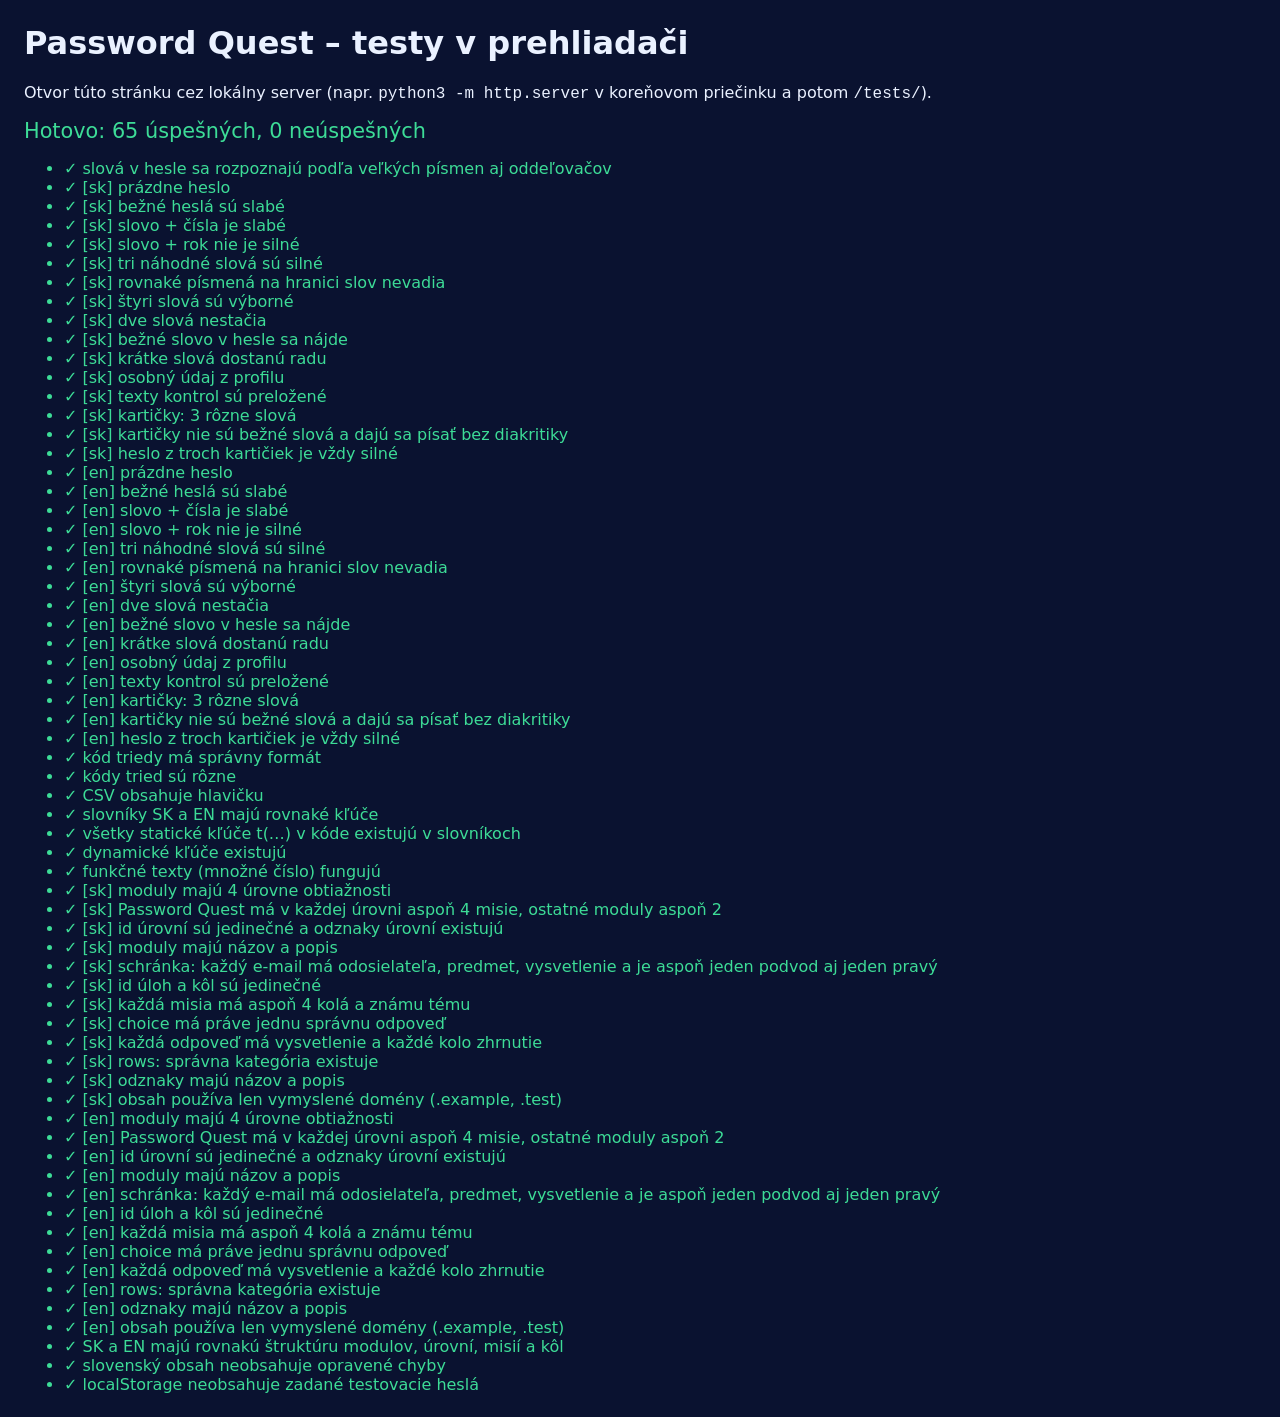
==== tests/index.html @ d12a7177 "Detektív e-mailov ako samostatný tréning v hornom menu - nová položka menu „Detektív e-mailov“ (#/em" ====
<!doctype html>
<html lang="sk">
<head>
  <meta charset="utf-8">
  <title>Password Quest – testy</title>
  <style>
    body { font: 16px system-ui, sans-serif; margin: 24px; background: #0a1230; color: #eaf1ff; }
    li.ok { color: #3ddc97; } li.fail { color: #ff7f90; font-weight: 700; }
    #summary { font-size: 1.3rem; margin: 12px 0; }
  </style>
</head>
<body>
  <h1>Password Quest – testy v prehliadači</h1>
  <p>Otvor túto stránku cez lokálny server (napr. <code>python3 -m http.server</code> v koreňovom priečinku a potom <code>/tests/</code>).</p>
  <p id="summary">Beží…</p>
  <ul id="out"></ul>
  <script type="module">
    import { CONTENT } from '../js/content/index.js';
    import { DICTS, setLang, getLang, t } from '../js/i18n.js';
    import { CARDS, COMMON } from '../js/wordlists.js';
    import { checkPassword, splitWords, drawCards, drawCardSet, cardWord, normalize } from '../js/lab.js';
    import { newClassCode, buildCsv } from '../js/teacher.js';

    const out = document.getElementById('out');
    let pass = 0, fail = 0;
    function test(name, fn) {
      let ok = true, msg = '';
      try { fn(); } catch (e) { ok = false; msg = e.message; }
      ok ? pass++ : fail++;
      const li = document.createElement('li');
      li.className = ok ? 'ok' : 'fail';
      li.textContent = (ok ? '✓ ' : '✗ ') + name + (msg ? ' – ' + msg : '');
      out.append(li);
    }
    const eq = (a, b, m) => { if (a !== b) throw new Error(`${m || ''} očakávané ${b}, dostali sme ${a}`); };
    const truthy = (v, m) => { if (!v) throw new Error(m || 'nepravda'); };
    const originalLang = getLang();
    const LANG_IDS = Object.keys(CONTENT);

    // --- Dielňa hesiel: kontrola hesla (v oboch jazykoch) ---
    const ok = (pw, id, terms) => checkPassword(pw, terms).checks.find((c) => c.id === id).ok;
    test('slová v hesle sa rozpoznajú podľa veľkých písmen aj oddeľovačov', () => {
      eq(splitWords('SlonDazdnikRaketa').join(), 'Slon,Dazdnik,Raketa');
      eq(splitWords('slon-dazdnik raketa').length, 3);
      eq(splitWords('Macko123!').join(), 'Macko');
      eq(splitWords('ŤavaĎalekohľadSlon').length, 3);
    });
    for (const lang of LANG_IDS) {
      setLang(lang);
      test(`[${lang}] prázdne heslo`, () => eq(checkPassword('').step, 0));
      test(`[${lang}] bežné heslá sú slabé`, () => ['123456', 'heslo', 'password', 'P@ssw0rd', 'qwertyuiop'].forEach((pw) => eq(checkPassword(pw).step, 1, pw)));
      test(`[${lang}] slovo + čísla je slabé`, () => { eq(checkPassword('Macko123').step, 1); eq(ok('Macko123!', 'common'), false); });
      test(`[${lang}] slovo + rok nie je silné`, () => { eq(ok('Futbal2026', 'pattern'), false); truthy(checkPassword('Futbal2026').step <= 2); });
      test(`[${lang}] tri náhodné slová sú silné`, () => { const r = checkPassword('SlonDazdnikRaketa'); eq(r.step, 3); truthy(r.checks.every((c) => c.ok)); });
      test(`[${lang}] rovnaké písmená na hranici slov nevadia`, () => eq(checkPassword('HillLionTractor').step, 3));
      test(`[${lang}] štyri slová sú výborné`, () => eq(checkPassword('SlonDazdnikRaketaKotva').step, 4));
      test(`[${lang}] dve slová nestačia`, () => { eq(checkPassword('SlonDazdnik').step, 2); eq(ok('SlonDazdnik', 'three'), false); });
      test(`[${lang}] bežné slovo v hesle sa nájde`, () => { eq(ok('SlonHesloRaketa', 'common'), false); eq(checkPassword('SlonHesloRaketa').step, 2); });
      test(`[${lang}] krátke slová dostanú radu`, () => { const r = checkPassword('PesLesMak'); truthy(r.step <= 2); });
      test(`[${lang}] osobný údaj z profilu`, () => { eq(ok('RexLampaSkala', 'personal', ['Rex']), false); eq(checkPassword('KotvaLampaSkala', ['Rex']).step, 3); });
      test(`[${lang}] texty kontrol sú preložené`, () => checkPassword('Futbal2026', ['Rex']).checks.forEach((c) => truthy(!c.text.startsWith('ws.'), c.text)));
      test(`[${lang}] kartičky: 3 rôzne slová`, () => { const c = drawCards(3, lang); eq(c.length, 3); eq(new Set(c.map((x) => x[1])).size, 3); });
      test(`[${lang}] kartičky nie sú bežné slová a dajú sa písať bez diakritiky`, () => CARDS[lang].forEach(([, w]) => { truthy(!COMMON.has(normalize(w)), w); truthy(/^[A-Z][a-z]+$/.test(cardWord(w)), cardWord(w)); }));
      test(`[${lang}] heslo z troch kartičiek je vždy silné`, () => { for (let i = 0; i < 200; i++) { const pw = drawCardSet(lang).map(([, w]) => cardWord(w)).join(''); truthy(checkPassword(pw).step >= 3, pw); } });
    }

    test('kód triedy má správny formát', () => truthy(/^[A-HJ-NP-Z2-9]{4}-[A-HJ-NP-Z2-9]{4}$/.test(newClassCode())));
    test('kódy tried sú rôzne', () => truthy(new Set(Array.from({ length: 50 }, newClassCode)).size === 50));
    test('CSV obsahuje hlavičku', () => { setLang('sk'); truthy(buildCsv().includes('typ;id;nazov')); });

    // --- Slovníky rozhrania ---
    test('slovníky SK a EN majú rovnaké kľúče', () => {
      const sk = Object.keys(DICTS.sk), en = Object.keys(DICTS.en);
      const missingEn = sk.filter((k) => !(k in DICTS.en)), missingSk = en.filter((k) => !(k in DICTS.sk));
      truthy(!missingEn.length && !missingSk.length, `chýba v EN: ${missingEn.join(', ')} | chýba v SK: ${missingSk.join(', ')}`);
    });
    const files = ['main.js', 'views.js', 'engine.js', 'lab.js', 'teacher.js', 'icons.js'];
    const sources = await Promise.all(files.map((f) => fetch('../js/' + f, { cache: 'no-store' }).then((r) => r.text())));
    test('všetky statické kľúče t(…) v kóde existujú v slovníkoch', () => {
      const keys = new Set(sources.flatMap((s) => [...s.matchAll(/\bt\('([^']+)'\s*[,)]/g)].map((m) => m[1])));
      const missing = [...keys].filter((k) => !(k in DICTS.sk) || !(k in DICTS.en));
      truthy(!missing.length, missing.join(', '));
    });
    test('dynamické kľúče existujú', () => {
      const dyn = [
        ...[1, 2, 3, 4, 5, 6].flatMap((n) => [`howto.s${n}.t`, `howto.s${n}.d`]),
        ...Object.keys(CONTENT.sk.meta.TOPICS).map((id) => `learn.topic.${id}`),
        ...[0, 1, 2, 3, 4].flatMap((n) => [`ws.step.${n}`, `ws.step.${n}.d`]),
        ...[1, 2, 3].flatMap((n) => [`ws.why${n}`, `ws.limit${n}`]),
        ...[1, 2, 3, 4].map((n) => `difficulty.${n}`),
        ...[1, 2, 3, 4].map((n) => `email.how${n}`),
        ...[1, 2, 3, 4, 5].map((n) => `teacher.priv${n}`),
        'rank.novice', 'rank.guardian', 'rank.detective', 'rank.expert',
      ];
      const missing = dyn.filter((k) => !(k in DICTS.sk) || !(k in DICTS.en));
      truthy(!missing.length, missing.join(', '));
    });
    test('funkčné texty (množné číslo) fungujú', () => {
      setLang('sk');
      eq(t('task.n_tasks', { n: 1 }), '1 úloha'); eq(t('task.n_tasks', { n: 3 }), '3 úlohy'); eq(t('task.n_tasks', { n: 5 }), '5 úloh');
      setLang('en');
      eq(t('task.n_tasks', { n: 1 }), '1 task'); eq(t('task.n_tasks', { n: 6 }), '6 tasks');
    });

    // --- Integrita obsahu v každom jazyku ---
    for (const lang of LANG_IDS) {
      const { modules, meta } = CONTENT[lang];
      const levels = Object.values(modules).flat();
      const tasks = levels.flatMap((l) => l.tasks);
      test(`[${lang}] moduly majú 4 úrovne obtiažnosti`, () => { eq(Object.keys(modules).join(), 'password-quest,email-detective'); Object.values(modules).forEach((ls) => { eq(ls.length, 4); ls.forEach((l, i) => eq(l.n, i + 1, l.id)); }); });
      test(`[${lang}] Password Quest má v každej úrovni aspoň 4 misie, ostatné moduly aspoň 2`, () => Object.entries(modules).forEach(([id, ls]) => ls.forEach((l) => truthy(l.tasks.length >= (id === 'password-quest' ? 4 : 2), 'úroveň ' + l.id))));
      test(`[${lang}] id úrovní sú jedinečné a odznaky úrovní existujú`, () => { eq(new Set(levels.map((l) => String(l.id))).size, levels.length); levels.forEach((l) => truthy(meta.BADGES[l.badge], l.id)); });
      test(`[${lang}] moduly majú názov a popis`, () => Object.keys(modules).forEach((id) => { truthy(meta.MODULES[id].name, id); truthy(meta.MODULES[id].summary, id); }));
      test(`[${lang}] schránka: každý e-mail má odosielateľa, predmet, vysvetlenie a je aspoň jeden podvod aj jeden pravý`, () => tasks.forEach((x) => x.rounds.filter((r) => r.type === 'inbox').forEach((r) => {
        truthy(r.emails.length >= 3, r.id); truthy(r.emails.some((e) => e.scam) && r.emails.some((e) => !e.scam), r.id);
        r.emails.forEach((e) => { truthy(e.from && e.subject && e.why, r.id); truthy(e.paragraphs.length >= 1, r.id); });
      })));
      test(`[${lang}] id úloh a kôl sú jedinečné`, () => { const ids = tasks.flatMap((x) => [x.id, ...x.rounds.map((r) => r.id)]); eq(new Set(ids).size, ids.length); });
      test(`[${lang}] každá misia má aspoň 4 kolá a známu tému`, () => tasks.forEach((x) => { truthy(x.rounds.length >= 4, x.id); truthy(meta.TOPICS[x.topic], x.id); x.rounds.forEach((r) => truthy(meta.TOPICS[r.topic], r.id)); }));
      test(`[${lang}] choice má práve jednu správnu odpoveď`, () => tasks.forEach((x) => x.rounds.filter((r) => r.type === 'choice').forEach((r) => eq(r.options.filter((o) => o.correct).length, 1, r.id))));
      test(`[${lang}] každá odpoveď má vysvetlenie a každé kolo zhrnutie`, () => tasks.forEach((x) => x.rounds.forEach((r) => { truthy(r.summary, r.id); (r.options || []).forEach((o) => truthy(o.why, r.id)); })));
      test(`[${lang}] rows: správna kategória existuje`, () => tasks.forEach((x) => x.rounds.filter((r) => r.type === 'rows').forEach((r) => r.rows.forEach((row) => {
        if (row.options) eq(row.options.filter((o) => o.correct).length, 1, r.id); else truthy(r.categories.some((c) => c.id === row.answer), r.id);
      }))));
      test(`[${lang}] odznaky majú názov a popis`, () => Object.values(meta.BADGES).forEach((b) => { truthy(b.name); truthy(b.desc); }));
      test(`[${lang}] obsah používa len vymyslené domény (.example, .test)`, () => {
        const text = JSON.stringify(tasks);
        [...text.matchAll(/https?:\/\/([a-z0-9][^\/"\s“”„]*)/gi)].map((m) => m[1]).forEach((host) => truthy(/\.(example|test)$/.test(host), host));
      });
    }

    // --- Zhoda štruktúry SK a EN (rovnaké odpovede, poradie a id) ---
    const shape = (r) => JSON.stringify({
      id: r.id, type: r.type, topic: r.topic, mock: !!r.mock, scenario: !!r.scenario,
      options: (r.options || []).map((o) => !!o.correct + (o.icon || '')),
      cats: (r.categories || []).map((c) => c.id),
      rows: (r.rows || []).map((x) => x.answer || (x.options || []).map((o) => !!o.correct).join()),
      items: (r.items || []).map((i) => i.tier),
      flags: r.type === 'hotspot' ? [r.mock.from, r.mock.subject, ...r.mock.paragraphs.flat()].map((p) => (typeof p === 'object' ? `${!!p.pick}${!!p.flag}${!!p.link}` : 's')) : [],
      goal: r.goal || null, accounts: (r.accounts || []).map((a) => a.id), leakFrom: r.leakFrom || null,
      emails: (r.emails || []).map((e) => `${e.scam}${!!e.attachment}${e.paragraphs.length}`), attachment: !!(r.mock && r.mock.attachment),
    });
    test('SK a EN majú rovnakú štruktúru modulov, úrovní, misií a kôl', () => {
      eq(Object.keys(CONTENT.en.modules).join(), Object.keys(CONTENT.sk.modules).join());
      Object.entries(CONTENT.sk.modules).forEach(([mod, skLevels]) => skLevels.forEach((l, li) => {
        const e = CONTENT.en.modules[mod][li];
        eq(e.id, l.id); eq(e.badge, l.badge); eq(e.color, l.color); eq(e.tasks.length, l.tasks.length, `úroveň ${l.id}`);
        l.tasks.forEach((x, ti) => {
          const y = e.tasks[ti];
          eq(y.id, x.id); eq(y.badge, x.badge); eq(y.topic, x.topic); eq(!!y.planTitle, !!x.planTitle); eq(y.rounds.length, x.rounds.length, x.id);
          x.rounds.forEach((r, ri) => eq(shape(y.rounds[ri]), shape(r), r.id));
        });
      }));
    });

    // --- Jazyková kontrola: známe chyby sa nevrátili ---
    test('slovenský obsah neobsahuje opravené chyby', () => {
      const text = JSON.stringify(CONTENT.sk) + JSON.stringify(DICTS.sk, (k, v) => (typeof v === 'function' ? String(v) : v));
      ['vykričník', 'Rozdeľ hesla', 'hesla sa zmenia', 'má pes ', 'Pri problému', 'nebojí trestu', 'vydierajú', 'a mená.'].forEach((bad) => truthy(!text.includes(bad), bad));
    });

    // --- Úložisko: nikdy nie heslá ---
    test('localStorage neobsahuje zadané testovacie heslá', () => {
      const raw = JSON.stringify(Object.fromEntries(Object.keys(localStorage).map((k) => [k, localStorage.getItem(k)])));
      truthy(!raw.includes('SlonDazdnikRaketa'));
    });

    setLang(originalLang);
    document.getElementById('summary').textContent = `Hotovo: ${pass} úspešných, ${fail} neúspešných`;
    document.getElementById('summary').style.color = fail ? '#ff7f90' : '#3ddc97';
    document.title = fail ? 'TESTY ZLYHALI' : 'TESTY OK';
  </script>
</body>
</html>
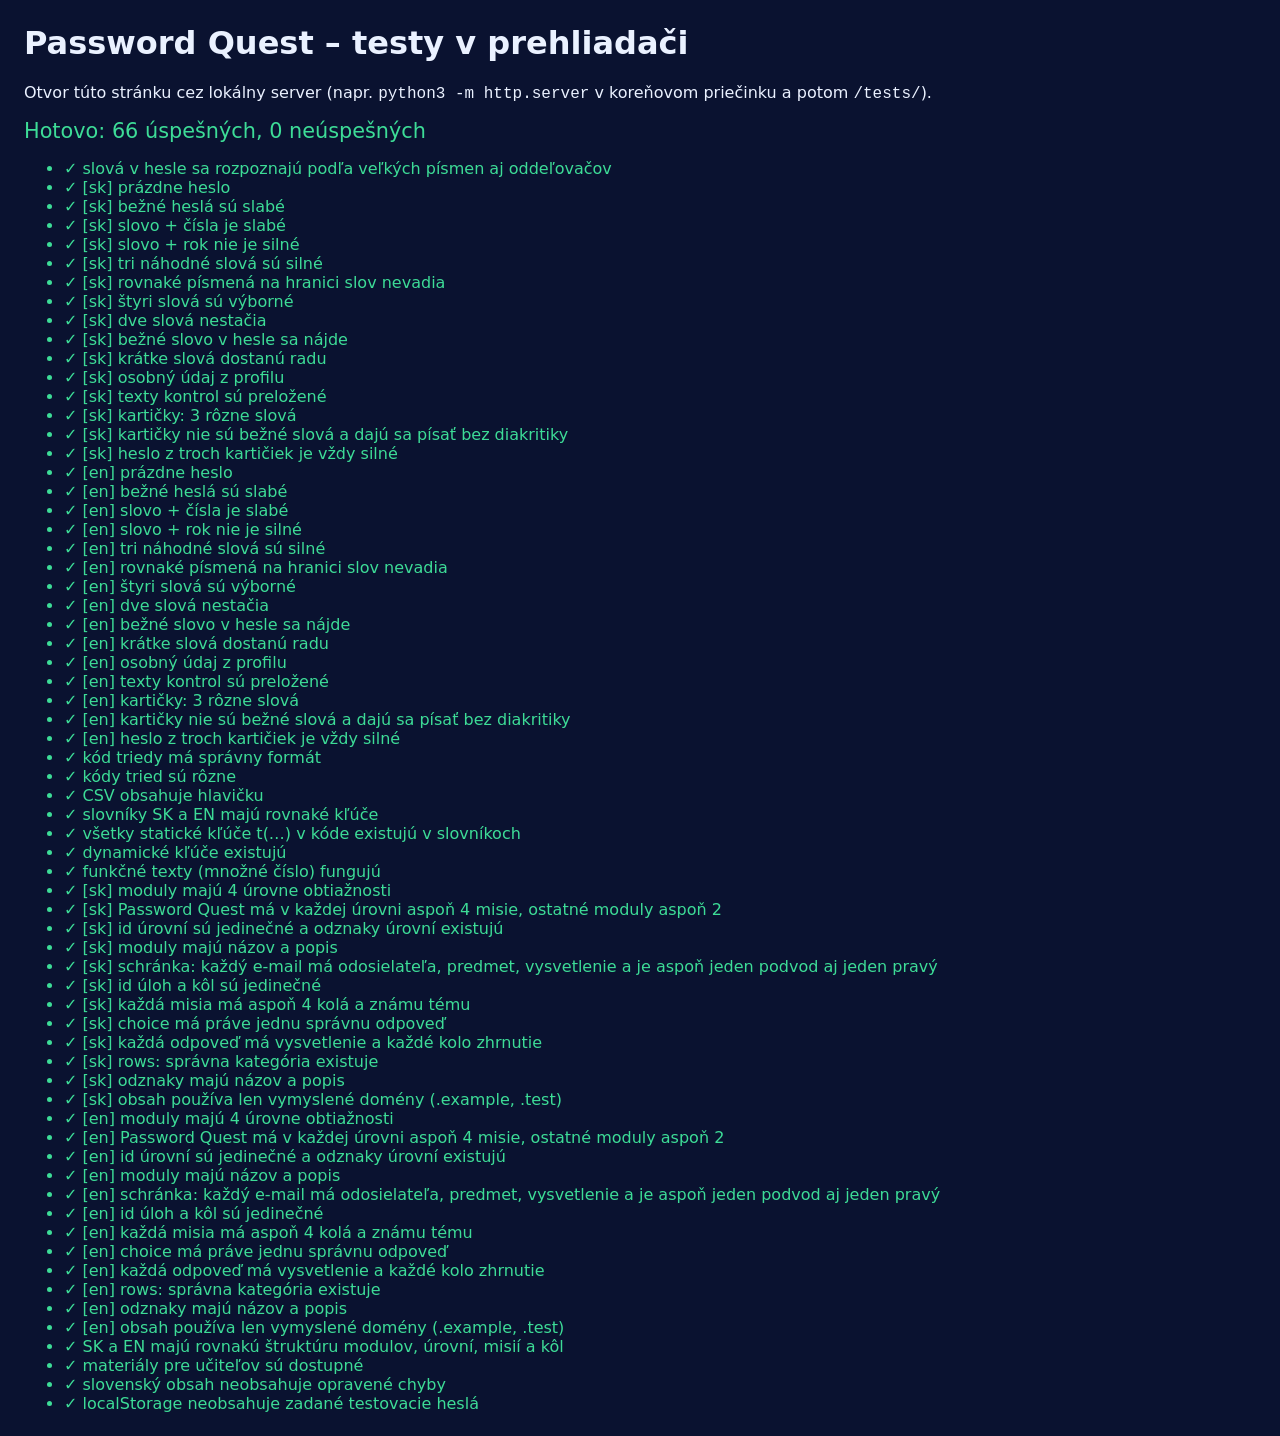
==== commit ab53f8be: "Materiály pre učiteľov, spúšťacie skripty a kontrola celej aplikácie - nová záložka „Pre učiteľov“ (" ====
--- a/tests/index.html
+++ b/tests/index.html
@@ -89,6 +89,8 @@
         ...[1, 2, 3].flatMap((n) => [`ws.why${n}`, `ws.limit${n}`]),
         ...[1, 2, 3, 4].map((n) => `difficulty.${n}`),
         ...[1, 2, 3, 4].map((n) => `email.how${n}`),
+        ...[1, 2].flatMap((l) => ['title', 'lead', 'grade', 'goal1', 'goal2', 'goal3'].map((k) => `mat.l${l}.${k}`)),
+        ...[1, 2, 3, 4].map((n) => `mat.tip${n}`),
         ...[1, 2, 3, 4, 5].map((n) => `teacher.priv${n}`),
         'rank.novice', 'rank.guardian', 'rank.detective', 'rank.expert',
       ];
@@ -153,6 +155,12 @@
       }));
     });
 
+    // --- Materiály pre učiteľov: všetky súbory na stiahnutie existujú ---
+    const materialFiles = ['sk/hodina-1-bezpecne-hesla', 'sk/hodina-2-podvodne-emaily', 'en/lesson-1-safe-passwords', 'en/lesson-2-scam-emails']
+      .flatMap((f) => [`../materials/${f}.pdf`, `../materials/${f}.html`]).concat('../materials/print.css');
+    const materialStatus = await Promise.all(materialFiles.map((f) => fetch(f, { method: 'HEAD', cache: 'no-store' }).then((r) => [f, r.ok]).catch(() => [f, false])));
+    test('materiály pre učiteľov sú dostupné', () => { const missing = materialStatus.filter(([, ok]) => !ok).map(([f]) => f); truthy(!missing.length, missing.join(', ')); });
+
     // --- Jazyková kontrola: známe chyby sa nevrátili ---
     test('slovenský obsah neobsahuje opravené chyby', () => {
       const text = JSON.stringify(CONTENT.sk) + JSON.stringify(DICTS.sk, (k, v) => (typeof v === 'function' ? String(v) : v));
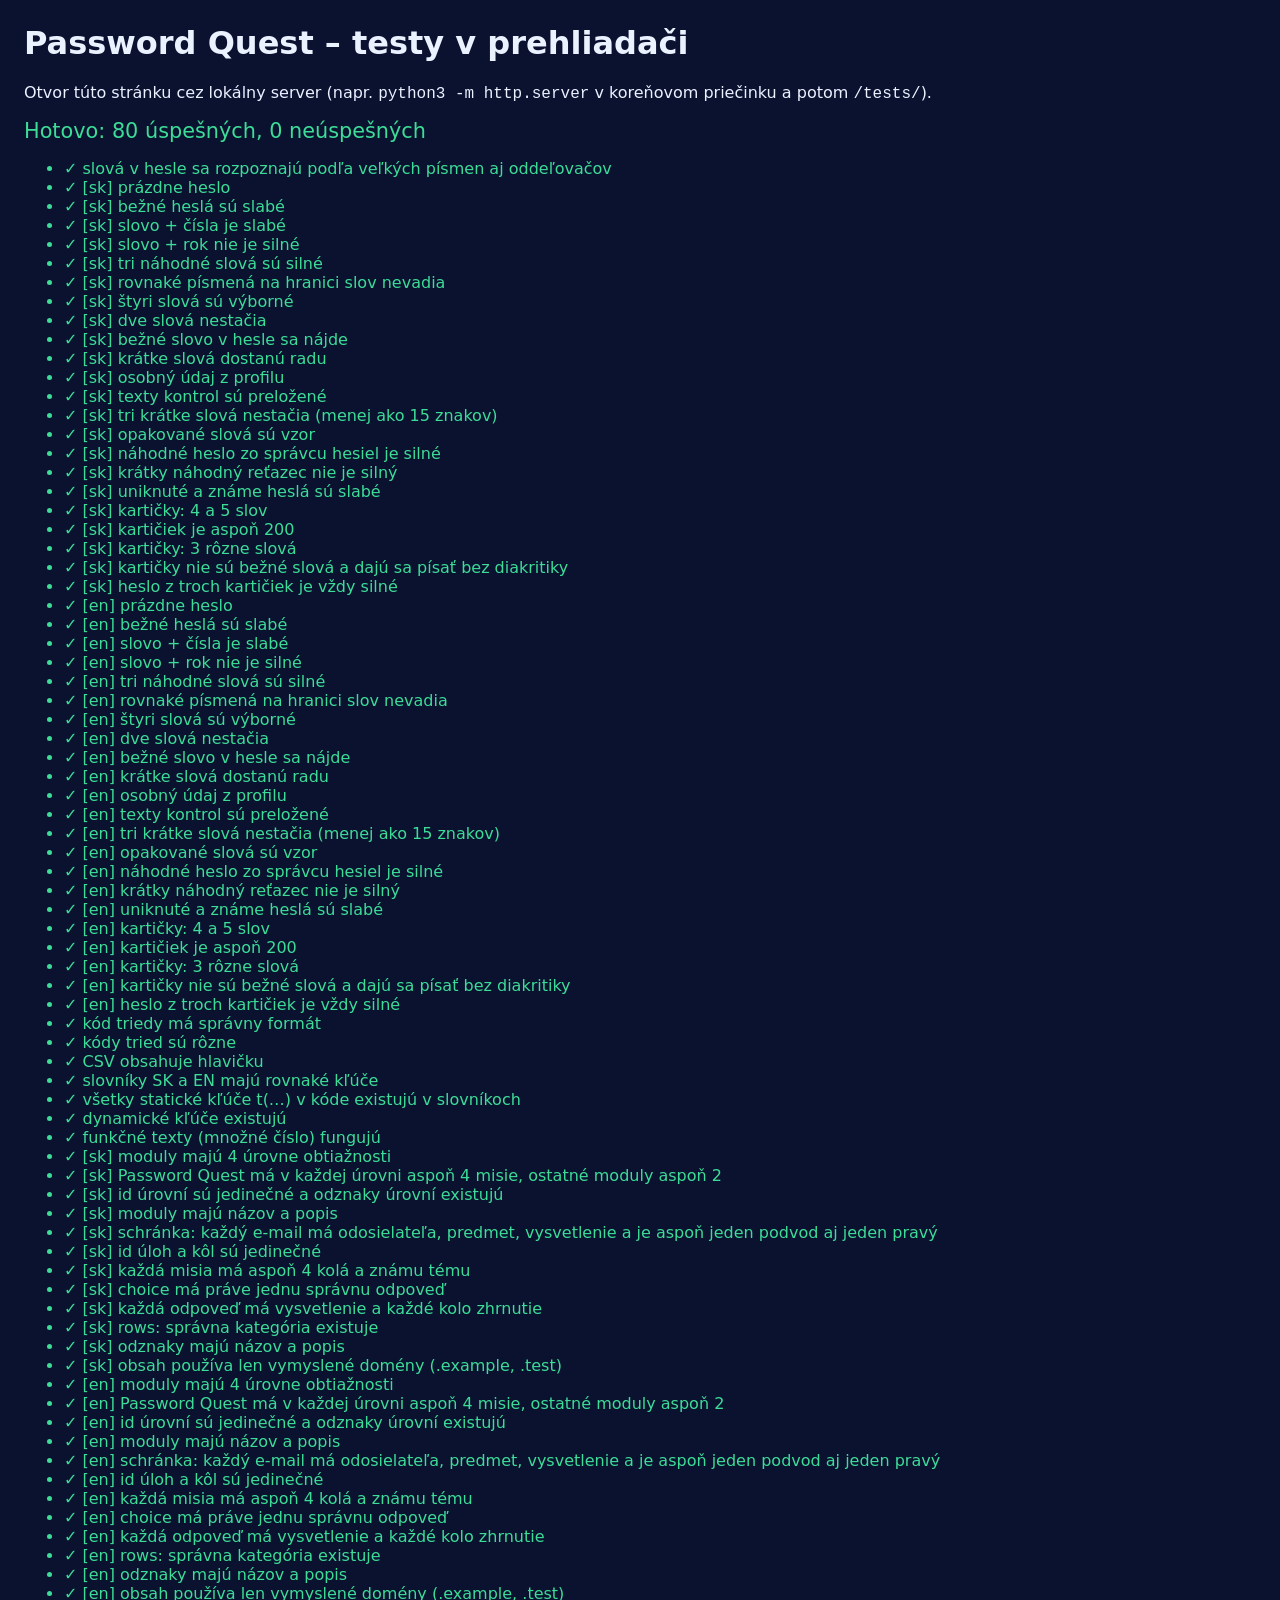
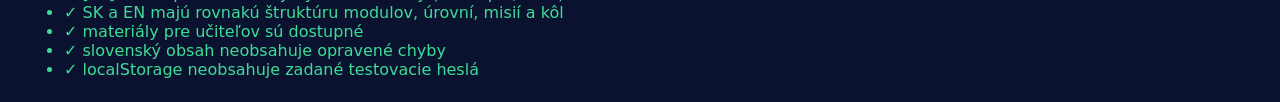
==== commit 4d5e108d: "Heslá podľa aktuálnych odporúčaní: dĺžka, náhodnosť, prístupové kľúče - Dielňa hesiel hodnotí, ako ť" ====
--- a/tests/index.html
+++ b/tests/index.html
@@ -54,11 +54,18 @@
       test(`[${lang}] tri náhodné slová sú silné`, () => { const r = checkPassword('SlonDazdnikRaketa'); eq(r.step, 3); truthy(r.checks.every((c) => c.ok)); });
       test(`[${lang}] rovnaké písmená na hranici slov nevadia`, () => eq(checkPassword('HillLionTractor').step, 3));
       test(`[${lang}] štyri slová sú výborné`, () => eq(checkPassword('SlonDazdnikRaketaKotva').step, 4));
-      test(`[${lang}] dve slová nestačia`, () => { eq(checkPassword('SlonDazdnik').step, 2); eq(ok('SlonDazdnik', 'three'), false); });
+      test(`[${lang}] dve slová nestačia`, () => { truthy(checkPassword('SlonDazdnik').step <= 2); eq(ok('SlonDazdnik', 'words'), false); eq(checkPassword('SlonDazdnikRaketa').step, 3); });
       test(`[${lang}] bežné slovo v hesle sa nájde`, () => { eq(ok('SlonHesloRaketa', 'common'), false); eq(checkPassword('SlonHesloRaketa').step, 2); });
       test(`[${lang}] krátke slová dostanú radu`, () => { const r = checkPassword('PesLesMak'); truthy(r.step <= 2); });
       test(`[${lang}] osobný údaj z profilu`, () => { eq(ok('RexLampaSkala', 'personal', ['Rex']), false); eq(checkPassword('KotvaLampaSkala', ['Rex']).step, 3); });
       test(`[${lang}] texty kontrol sú preložené`, () => checkPassword('Futbal2026', ['Rex']).checks.forEach((c) => truthy(!c.text.startsWith('ws.'), c.text)));
+      test(`[${lang}] tri krátke slová nestačia (menej ako 15 znakov)`, () => { const r = checkPassword('SlonKotvaLev'); eq(r.step, 2); eq(ok('SlonKotvaLev', 'length'), false); });
+      test(`[${lang}] opakované slová sú vzor`, () => { eq(ok('KotvaKotvaKotvaKotva', 'pattern'), false); truthy(checkPassword('KotvaKotvaKotvaKotva').step <= 2); });
+      test(`[${lang}] náhodné heslo zo správcu hesiel je silné`, () => { const r = checkPassword('q7#Rm2!vXp9&Lk4z'); truthy(r.generated); eq(r.step, 3); eq(checkPassword('q7#Rm2!vXp9&Lk4zT8$w').step, 4); });
+      test(`[${lang}] krátky náhodný reťazec nie je silný`, () => truthy(checkPassword('k7#Qm2!x').step <= 2));
+      test(`[${lang}] uniknuté a známe heslá sú slabé`, () => ['Password123', 'qwerty123', 'mojeheslo', 'iloveyou1'].forEach((pw) => eq(checkPassword(pw).step, 1, pw)));
+      test(`[${lang}] kartičky: 4 a 5 slov`, () => [4, 5].forEach((n) => { const c = drawCardSet(lang, n); eq(c.length, n); truthy(checkPassword(c.map(([, w]) => cardWord(w)).join('')).step >= 3); }));
+      test(`[${lang}] kartičiek je aspoň 200`, () => truthy(CARDS[lang].length >= 200, CARDS[lang].length));
       test(`[${lang}] kartičky: 3 rôzne slová`, () => { const c = drawCards(3, lang); eq(c.length, 3); eq(new Set(c.map((x) => x[1])).size, 3); });
       test(`[${lang}] kartičky nie sú bežné slová a dajú sa písať bez diakritiky`, () => CARDS[lang].forEach(([, w]) => { truthy(!COMMON.has(normalize(w)), w); truthy(/^[A-Z][a-z]+$/.test(cardWord(w)), cardWord(w)); }));
       test(`[${lang}] heslo z troch kartičiek je vždy silné`, () => { for (let i = 0; i < 200; i++) { const pw = drawCardSet(lang).map(([, w]) => cardWord(w)).join(''); truthy(checkPassword(pw).step >= 3, pw); } });
@@ -86,7 +93,7 @@
         ...[1, 2, 3, 4, 5, 6].flatMap((n) => [`howto.s${n}.t`, `howto.s${n}.d`]),
         ...Object.keys(CONTENT.sk.meta.TOPICS).map((id) => `learn.topic.${id}`),
         ...[0, 1, 2, 3, 4].flatMap((n) => [`ws.step.${n}`, `ws.step.${n}.d`]),
-        ...[1, 2, 3].flatMap((n) => [`ws.why${n}`, `ws.limit${n}`]),
+        ...[1, 2, 3, 4].flatMap((n) => [`ws.why${n}`, `ws.limit${n}`]),
         ...[1, 2, 3, 4].map((n) => `difficulty.${n}`),
         ...[1, 2, 3, 4].map((n) => `email.how${n}`),
         ...[1, 2].flatMap((l) => ['title', 'lead', 'grade', 'goal1', 'goal2', 'goal3'].map((k) => `mat.l${l}.${k}`)),
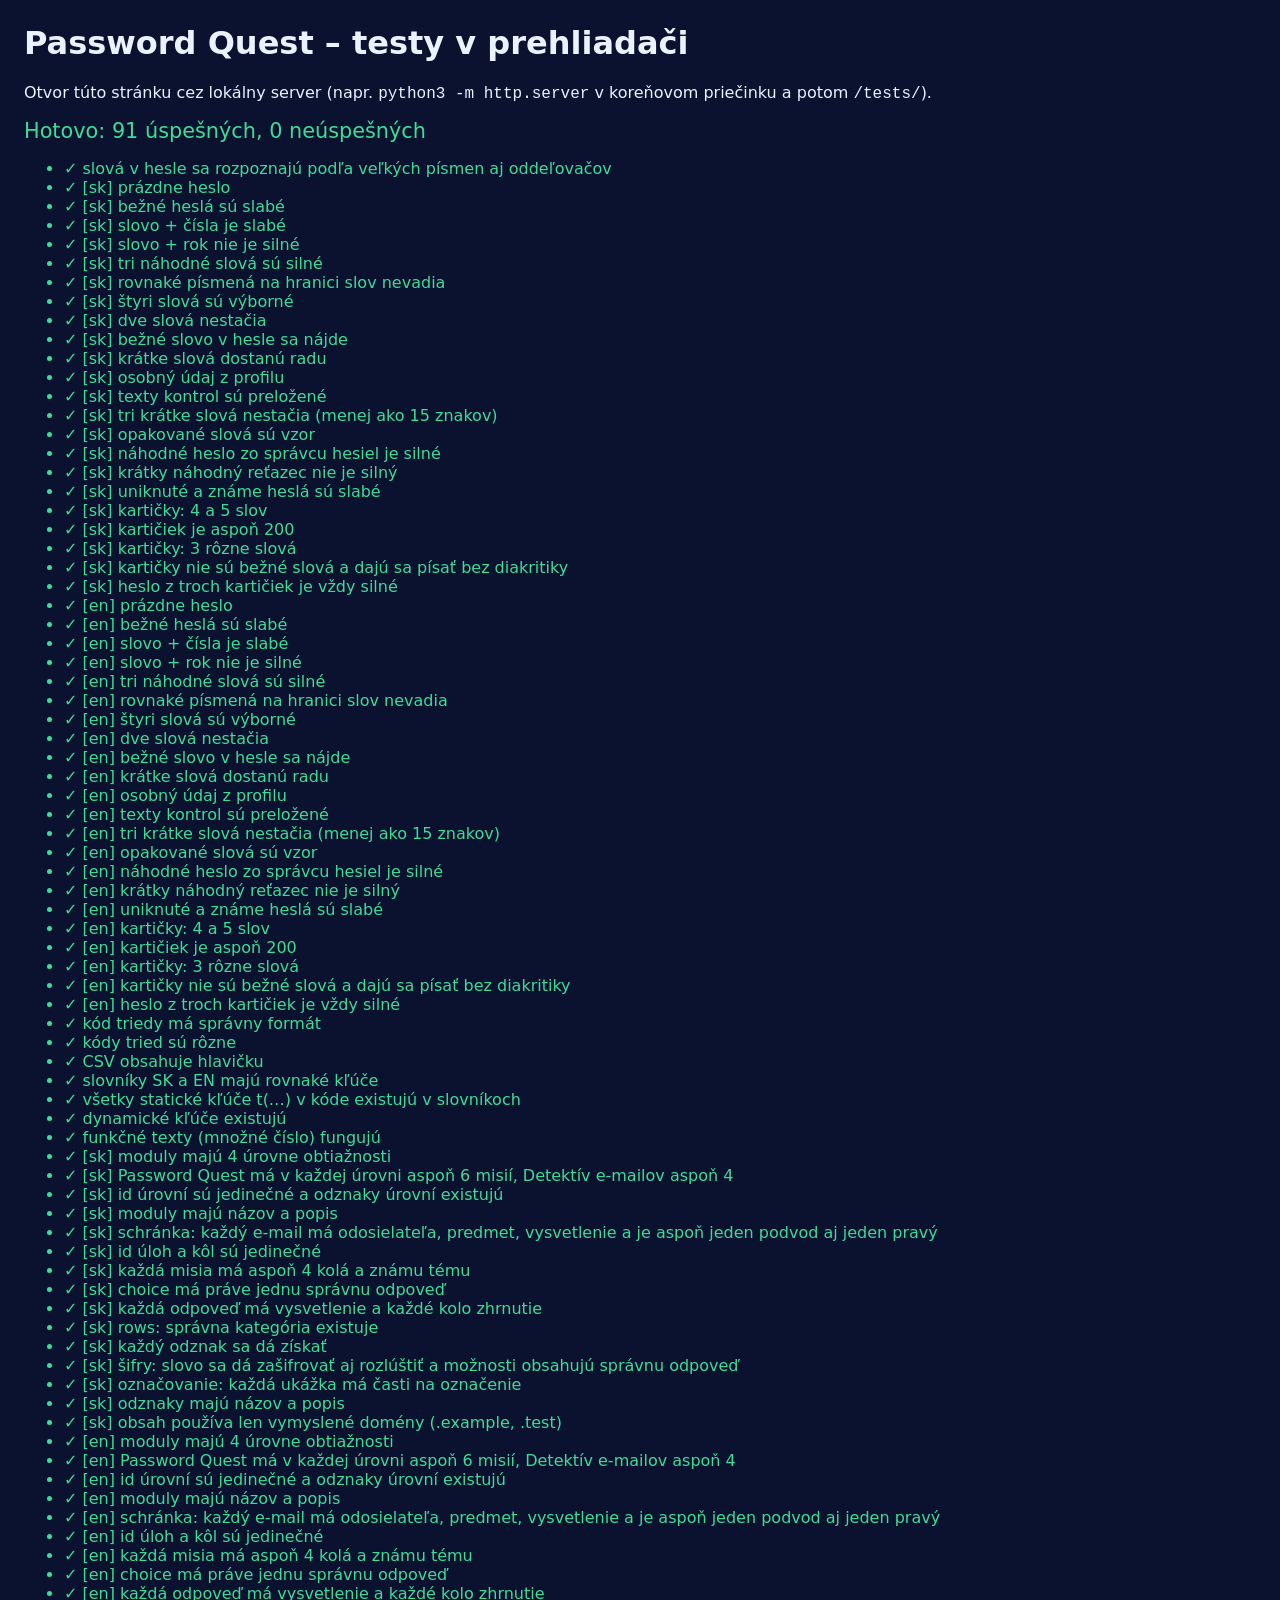
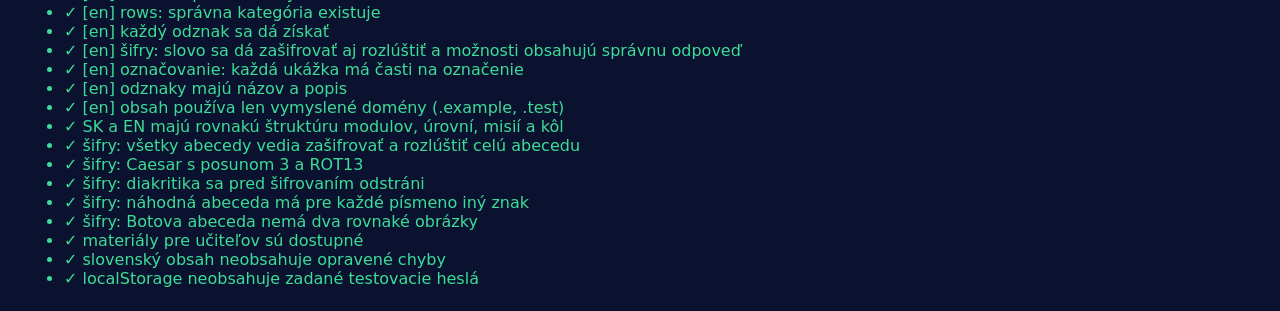
==== commit 29b571ad: "Šifrovacia abeceda a 16 nových misií - podstránka Šifry: Botova obrázková abeceda, Caesarova šifra, " ====
--- a/tests/index.html
+++ b/tests/index.html
@@ -20,6 +20,8 @@
     import { CARDS, COMMON } from '../js/wordlists.js';
     import { checkPassword, splitWords, drawCards, drawCardSet, cardWord, normalize } from '../js/lab.js';
     import { newClassCode, buildCsv } from '../js/teacher.js';
+    import { mockParts } from '../js/content/helpers.js';
+    import { LETTERS, alphabet, encode, decode, same, plain, randomAlphabet } from '../js/cipher.js';
 
     const out = document.getElementById('out');
     let pass = 0, fail = 0;
@@ -81,7 +83,7 @@
       const missingEn = sk.filter((k) => !(k in DICTS.en)), missingSk = en.filter((k) => !(k in DICTS.sk));
       truthy(!missingEn.length && !missingSk.length, `chýba v EN: ${missingEn.join(', ')} | chýba v SK: ${missingSk.join(', ')}`);
     });
-    const files = ['main.js', 'views.js', 'engine.js', 'lab.js', 'teacher.js', 'icons.js'];
+    const files = ['main.js', 'views.js', 'engine.js', 'lab.js', 'teacher.js', 'icons.js', 'cipherPage.js'];
     const sources = await Promise.all(files.map((f) => fetch('../js/' + f, { cache: 'no-store' }).then((r) => r.text())));
     test('všetky statické kľúče t(…) v kóde existujú v slovníkoch', () => {
       const keys = new Set(sources.flatMap((s) => [...s.matchAll(/\bt\('([^']+)'\s*[,)]/g)].map((m) => m[1])));
@@ -94,6 +96,10 @@
         ...Object.keys(CONTENT.sk.meta.TOPICS).map((id) => `learn.topic.${id}`),
         ...[0, 1, 2, 3, 4].flatMap((n) => [`ws.step.${n}`, `ws.step.${n}.d`]),
         ...[1, 2, 3, 4].flatMap((n) => [`ws.why${n}`, `ws.limit${n}`]),
+        ...[1, 2, 3, 4].flatMap((n) => [`basis.o${n}.t`, `basis.o${n}.d`]),
+        ...[1, 2, 3, 4, 5, 6, 7, 8].flatMap((n) => ['t', 's', 'a'].map((k) => `basis.p${n}.${k}`)),
+        ...[1, 2, 3].map((n) => `basis.limit${n}`),
+        ...[1, 2, 3, 4, 5, 6].map((n) => `basis.s${n}`),
         ...[1, 2, 3, 4].map((n) => `difficulty.${n}`),
         ...[1, 2, 3, 4].map((n) => `email.how${n}`),
         ...[1, 2].flatMap((l) => ['title', 'lead', 'grade', 'goal1', 'goal2', 'goal3'].map((k) => `mat.l${l}.${k}`)),
@@ -117,7 +123,7 @@
       const levels = Object.values(modules).flat();
       const tasks = levels.flatMap((l) => l.tasks);
       test(`[${lang}] moduly majú 4 úrovne obtiažnosti`, () => { eq(Object.keys(modules).join(), 'password-quest,email-detective'); Object.values(modules).forEach((ls) => { eq(ls.length, 4); ls.forEach((l, i) => eq(l.n, i + 1, l.id)); }); });
-      test(`[${lang}] Password Quest má v každej úrovni aspoň 4 misie, ostatné moduly aspoň 2`, () => Object.entries(modules).forEach(([id, ls]) => ls.forEach((l) => truthy(l.tasks.length >= (id === 'password-quest' ? 4 : 2), 'úroveň ' + l.id))));
+      test(`[${lang}] Password Quest má v každej úrovni aspoň 6 misií, Detektív e-mailov aspoň 4`, () => Object.entries(modules).forEach(([id, ls]) => ls.forEach((l) => truthy(l.tasks.length >= (id === 'password-quest' ? 6 : 4), 'úroveň ' + l.id))));
       test(`[${lang}] id úrovní sú jedinečné a odznaky úrovní existujú`, () => { eq(new Set(levels.map((l) => String(l.id))).size, levels.length); levels.forEach((l) => truthy(meta.BADGES[l.badge], l.id)); });
       test(`[${lang}] moduly majú názov a popis`, () => Object.keys(modules).forEach((id) => { truthy(meta.MODULES[id].name, id); truthy(meta.MODULES[id].summary, id); }));
       test(`[${lang}] schránka: každý e-mail má odosielateľa, predmet, vysvetlenie a je aspoň jeden podvod aj jeden pravý`, () => tasks.forEach((x) => x.rounds.filter((r) => r.type === 'inbox').forEach((r) => {
@@ -131,6 +137,20 @@
       test(`[${lang}] rows: správna kategória existuje`, () => tasks.forEach((x) => x.rounds.filter((r) => r.type === 'rows').forEach((r) => r.rows.forEach((row) => {
         if (row.options) eq(row.options.filter((o) => o.correct).length, 1, r.id); else truthy(r.categories.some((c) => c.id === row.answer), r.id);
       }))));
+      test(`[${lang}] každý odznak sa dá získať`, () => {
+        const given = new Set([...levels.map((l) => l.badge), ...tasks.map((x) => x.badge)].filter(Boolean));
+        Object.keys(meta.BADGES).forEach((b) => truthy(given.has(b), b));
+      });
+      test(`[${lang}] šifry: slovo sa dá zašifrovať aj rozlúštiť a možnosti obsahujú správnu odpoveď`, () => tasks.forEach((x) => x.rounds.filter((r) => r.type === 'cipher').forEach((r) => {
+        truthy(/^[A-Z ]+$/.test(plain(r.text)), r.id);
+        truthy(same(decode(encode(r.text, r.alphabet), r.alphabet), r.text), r.id + ' roundtrip');
+        truthy(r.why, r.id + ' why');
+        if (r.choices) {
+          truthy(r.choices.some((c) => same(c, r.text)), r.id + ' choices');
+          eq(new Set(r.choices.map((c) => encode(c, r.alphabet))).size, r.choices.length, r.id + ' rovnaké možnosti');
+        }
+      })));
+      test(`[${lang}] označovanie: každá ukážka má časti na označenie`, () => tasks.forEach((x) => x.rounds.filter((r) => r.type === 'hotspot').forEach((r) => truthy(mockParts(r.mock).some((p) => p.pick), r.id))));
       test(`[${lang}] odznaky majú názov a popis`, () => Object.values(meta.BADGES).forEach((b) => { truthy(b.name); truthy(b.desc); }));
       test(`[${lang}] obsah používa len vymyslené domény (.example, .test)`, () => {
         const text = JSON.stringify(tasks);
@@ -145,7 +165,9 @@
       cats: (r.categories || []).map((c) => c.id),
       rows: (r.rows || []).map((x) => x.answer || (x.options || []).map((o) => !!o.correct).join()),
       items: (r.items || []).map((i) => i.tier),
-      flags: r.type === 'hotspot' ? [r.mock.from, r.mock.subject, ...r.mock.paragraphs.flat()].map((p) => (typeof p === 'object' ? `${!!p.pick}${!!p.flag}${!!p.link}` : 's')) : [],
+      flags: r.type === 'hotspot' ? mockParts(r.mock).map((p) => `${!!p.pick}${!!p.flag}${!!p.link}`) : [],
+      mockKind: r.mock ? r.mock.kind : null,
+      cipher: r.type === 'cipher' ? [typeof r.alphabet === 'object' ? JSON.stringify(r.alphabet) : r.alphabet, r.mode, (r.choices || []).length, r.table] : null,
       goal: r.goal || null, accounts: (r.accounts || []).map((a) => a.id), leakFrom: r.leakFrom || null,
       emails: (r.emails || []).map((e) => `${e.scam}${!!e.attachment}${e.paragraphs.length}`), attachment: !!(r.mock && r.mock.attachment),
     });
@@ -162,6 +184,17 @@
       }));
     });
 
+    // --- Šifrovacie abecedy ---
+    test('šifry: všetky abecedy vedia zašifrovať a rozlúštiť celú abecedu', () => {
+      ['bot', 'leet', 'rot13', 'caesar1', 'caesar3', 'caesar25', randomAlphabet()].forEach((id) => {
+        eq(decode(encode(LETTERS, id), id), LETTERS, typeof id === 'string' ? id : 'náhodná');
+      });
+    });
+    test('šifry: Caesar s posunom 3 a ROT13', () => { eq(encode('ABC xyz', 'caesar3'), 'DEF ABC'); eq(encode(encode('HESLO', 'rot13'), 'rot13'), 'HESLO'); });
+    test('šifry: diakritika sa pred šifrovaním odstráni', () => eq(encode('Ďateľ', 'caesar1'), 'EBUFM'));
+    test('šifry: náhodná abeceda má pre každé písmeno iný znak', () => { const a = randomAlphabet(); eq(new Set(Object.values(a)).size, 26); });
+    test('šifry: Botova abeceda nemá dva rovnaké obrázky', () => { const a = alphabet('bot'); eq(new Set(Object.values(a)).size, 26); });
+
     // --- Materiály pre učiteľov: všetky súbory na stiahnutie existujú ---
     const materialFiles = ['sk/hodina-1-bezpecne-hesla', 'sk/hodina-2-podvodne-emaily', 'en/lesson-1-safe-passwords', 'en/lesson-2-scam-emails']
       .flatMap((f) => [`../materials/${f}.pdf`, `../materials/${f}.html`]).concat('../materials/print.css');
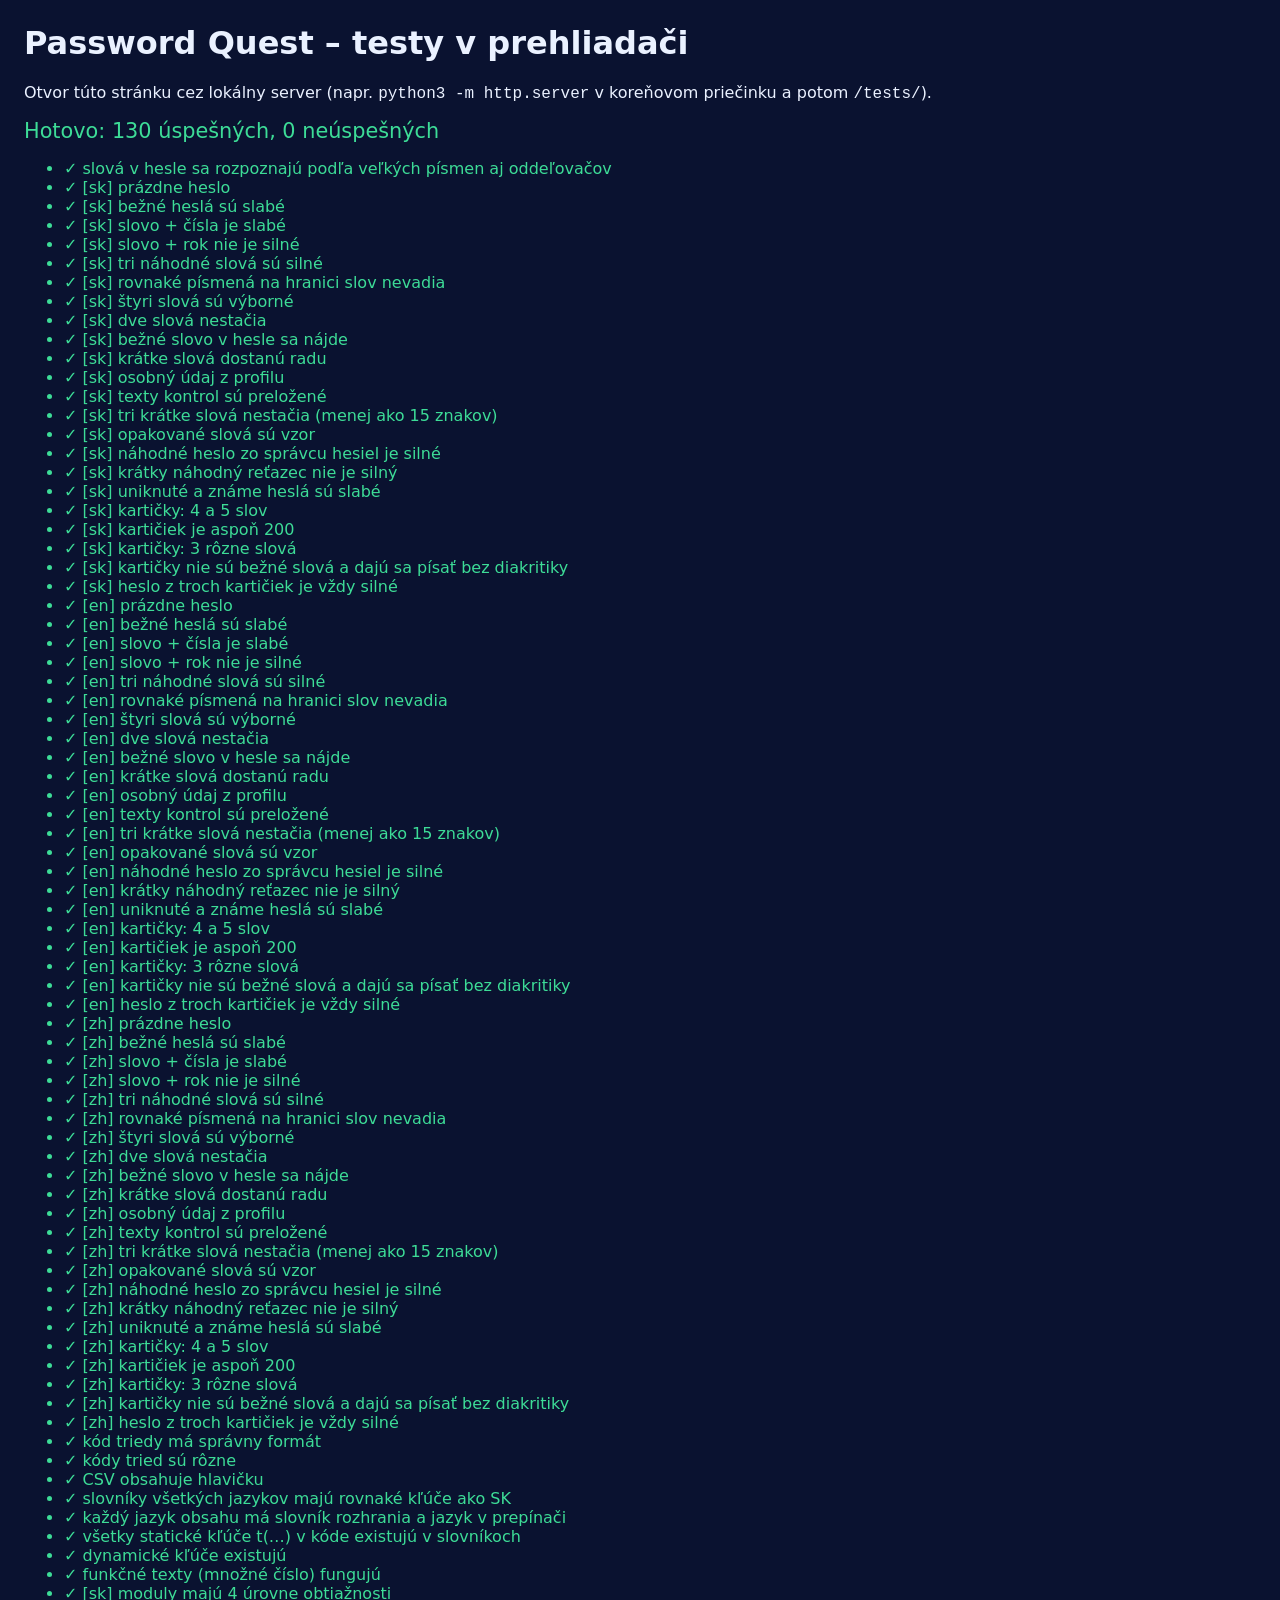
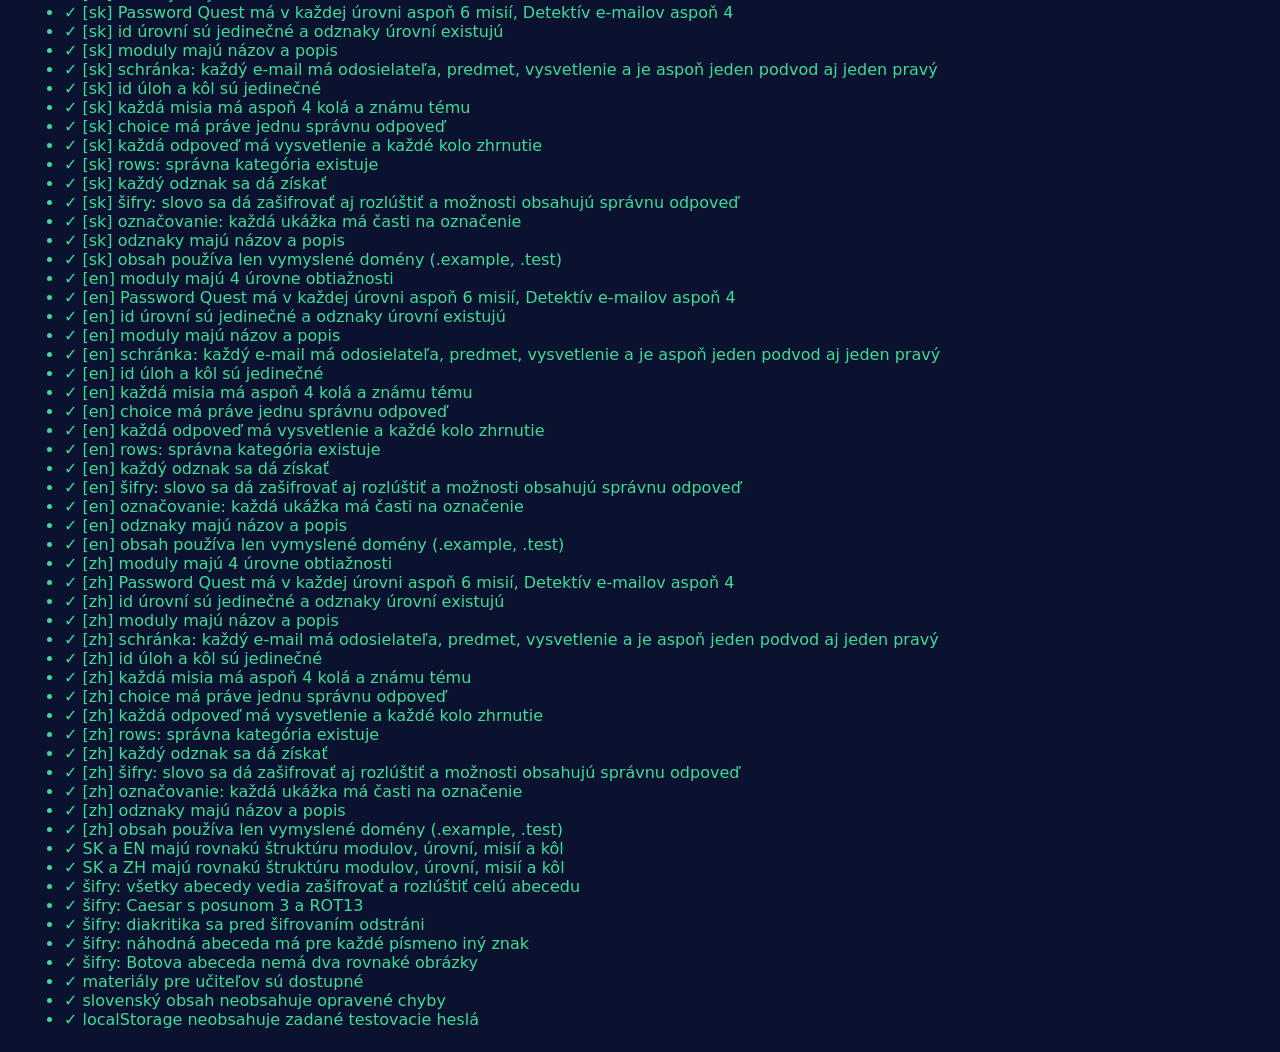
==== commit 69fe0f8d: "Zjednodušená čínština (简体中文) ako tretí jazyk - Slovník rozhrania js/i18n/zh.js a celý obsah v js/con" ====
--- a/tests/index.html
+++ b/tests/index.html
@@ -16,7 +16,7 @@
   <ul id="out"></ul>
   <script type="module">
     import { CONTENT } from '../js/content/index.js';
-    import { DICTS, setLang, getLang, t } from '../js/i18n.js';
+    import { DICTS, LANGS, setLang, getLang, t } from '../js/i18n.js';
     import { CARDS, COMMON } from '../js/wordlists.js';
     import { checkPassword, splitWords, drawCards, drawCardSet, cardWord, normalize } from '../js/lab.js';
     import { newClassCode, buildCsv } from '../js/teacher.js';
@@ -78,16 +78,19 @@
     test('CSV obsahuje hlavičku', () => { setLang('sk'); truthy(buildCsv().includes('typ;id;nazov')); });
 
     // --- Slovníky rozhrania ---
-    test('slovníky SK a EN majú rovnaké kľúče', () => {
-      const sk = Object.keys(DICTS.sk), en = Object.keys(DICTS.en);
-      const missingEn = sk.filter((k) => !(k in DICTS.en)), missingSk = en.filter((k) => !(k in DICTS.sk));
-      truthy(!missingEn.length && !missingSk.length, `chýba v EN: ${missingEn.join(', ')} | chýba v SK: ${missingSk.join(', ')}`);
-    });
+    const DICT_IDS = Object.keys(DICTS);
+    const inAll = (k) => DICT_IDS.every((l) => k in DICTS[l]);
+    test('slovníky všetkých jazykov majú rovnaké kľúče ako SK', () => DICT_IDS.filter((l) => l !== 'sk').forEach((l) => {
+      const sk = Object.keys(DICTS.sk), other = Object.keys(DICTS[l]);
+      const missing = sk.filter((k) => !(k in DICTS[l])), extra = other.filter((k) => !(k in DICTS.sk));
+      truthy(!missing.length && !extra.length, `${l}: chýba ${missing.join(', ')} | navyše ${extra.join(', ')}`);
+    }));
+    test('každý jazyk obsahu má slovník rozhrania a jazyk v prepínači', () => LANG_IDS.forEach((l) => { truthy(DICTS[l], l); truthy(LANGS.some((x) => x.id === l), l); }));
     const files = ['main.js', 'views.js', 'engine.js', 'lab.js', 'teacher.js', 'icons.js', 'cipherPage.js'];
     const sources = await Promise.all(files.map((f) => fetch('../js/' + f, { cache: 'no-store' }).then((r) => r.text())));
     test('všetky statické kľúče t(…) v kóde existujú v slovníkoch', () => {
       const keys = new Set(sources.flatMap((s) => [...s.matchAll(/\bt\('([^']+)'\s*[,)]/g)].map((m) => m[1])));
-      const missing = [...keys].filter((k) => !(k in DICTS.sk) || !(k in DICTS.en));
+      const missing = [...keys].filter((k) => !inAll(k));
       truthy(!missing.length, missing.join(', '));
     });
     test('dynamické kľúče existujú', () => {
@@ -107,7 +110,7 @@
         ...[1, 2, 3, 4, 5].map((n) => `teacher.priv${n}`),
         'rank.novice', 'rank.guardian', 'rank.detective', 'rank.expert',
       ];
-      const missing = dyn.filter((k) => !(k in DICTS.sk) || !(k in DICTS.en));
+      const missing = dyn.filter((k) => !inAll(k));
       truthy(!missing.length, missing.join(', '));
     });
     test('funkčné texty (množné číslo) fungujú', () => {
@@ -115,6 +118,8 @@
       eq(t('task.n_tasks', { n: 1 }), '1 úloha'); eq(t('task.n_tasks', { n: 3 }), '3 úlohy'); eq(t('task.n_tasks', { n: 5 }), '5 úloh');
       setLang('en');
       eq(t('task.n_tasks', { n: 1 }), '1 task'); eq(t('task.n_tasks', { n: 6 }), '6 tasks');
+      setLang('zh');
+      eq(t('task.n_tasks', { n: 6 }), '6 道题');
     });
 
     // --- Integrita obsahu v každom jazyku ---
@@ -171,10 +176,10 @@
       goal: r.goal || null, accounts: (r.accounts || []).map((a) => a.id), leakFrom: r.leakFrom || null,
       emails: (r.emails || []).map((e) => `${e.scam}${!!e.attachment}${e.paragraphs.length}`), attachment: !!(r.mock && r.mock.attachment),
     });
-    test('SK a EN majú rovnakú štruktúru modulov, úrovní, misií a kôl', () => {
-      eq(Object.keys(CONTENT.en.modules).join(), Object.keys(CONTENT.sk.modules).join());
+    LANG_IDS.filter((lang) => lang !== 'sk').forEach((lang) => test(`SK a ${lang.toUpperCase()} majú rovnakú štruktúru modulov, úrovní, misií a kôl`, () => {
+      eq(Object.keys(CONTENT[lang].modules).join(), Object.keys(CONTENT.sk.modules).join());
       Object.entries(CONTENT.sk.modules).forEach(([mod, skLevels]) => skLevels.forEach((l, li) => {
-        const e = CONTENT.en.modules[mod][li];
+        const e = CONTENT[lang].modules[mod][li];
         eq(e.id, l.id); eq(e.badge, l.badge); eq(e.color, l.color); eq(e.tasks.length, l.tasks.length, `úroveň ${l.id}`);
         l.tasks.forEach((x, ti) => {
           const y = e.tasks[ti];
@@ -182,7 +187,7 @@
           x.rounds.forEach((r, ri) => eq(shape(y.rounds[ri]), shape(r), r.id));
         });
       }));
-    });
+    }));
 
     // --- Šifrovacie abecedy ---
     test('šifry: všetky abecedy vedia zašifrovať a rozlúštiť celú abecedu', () => {
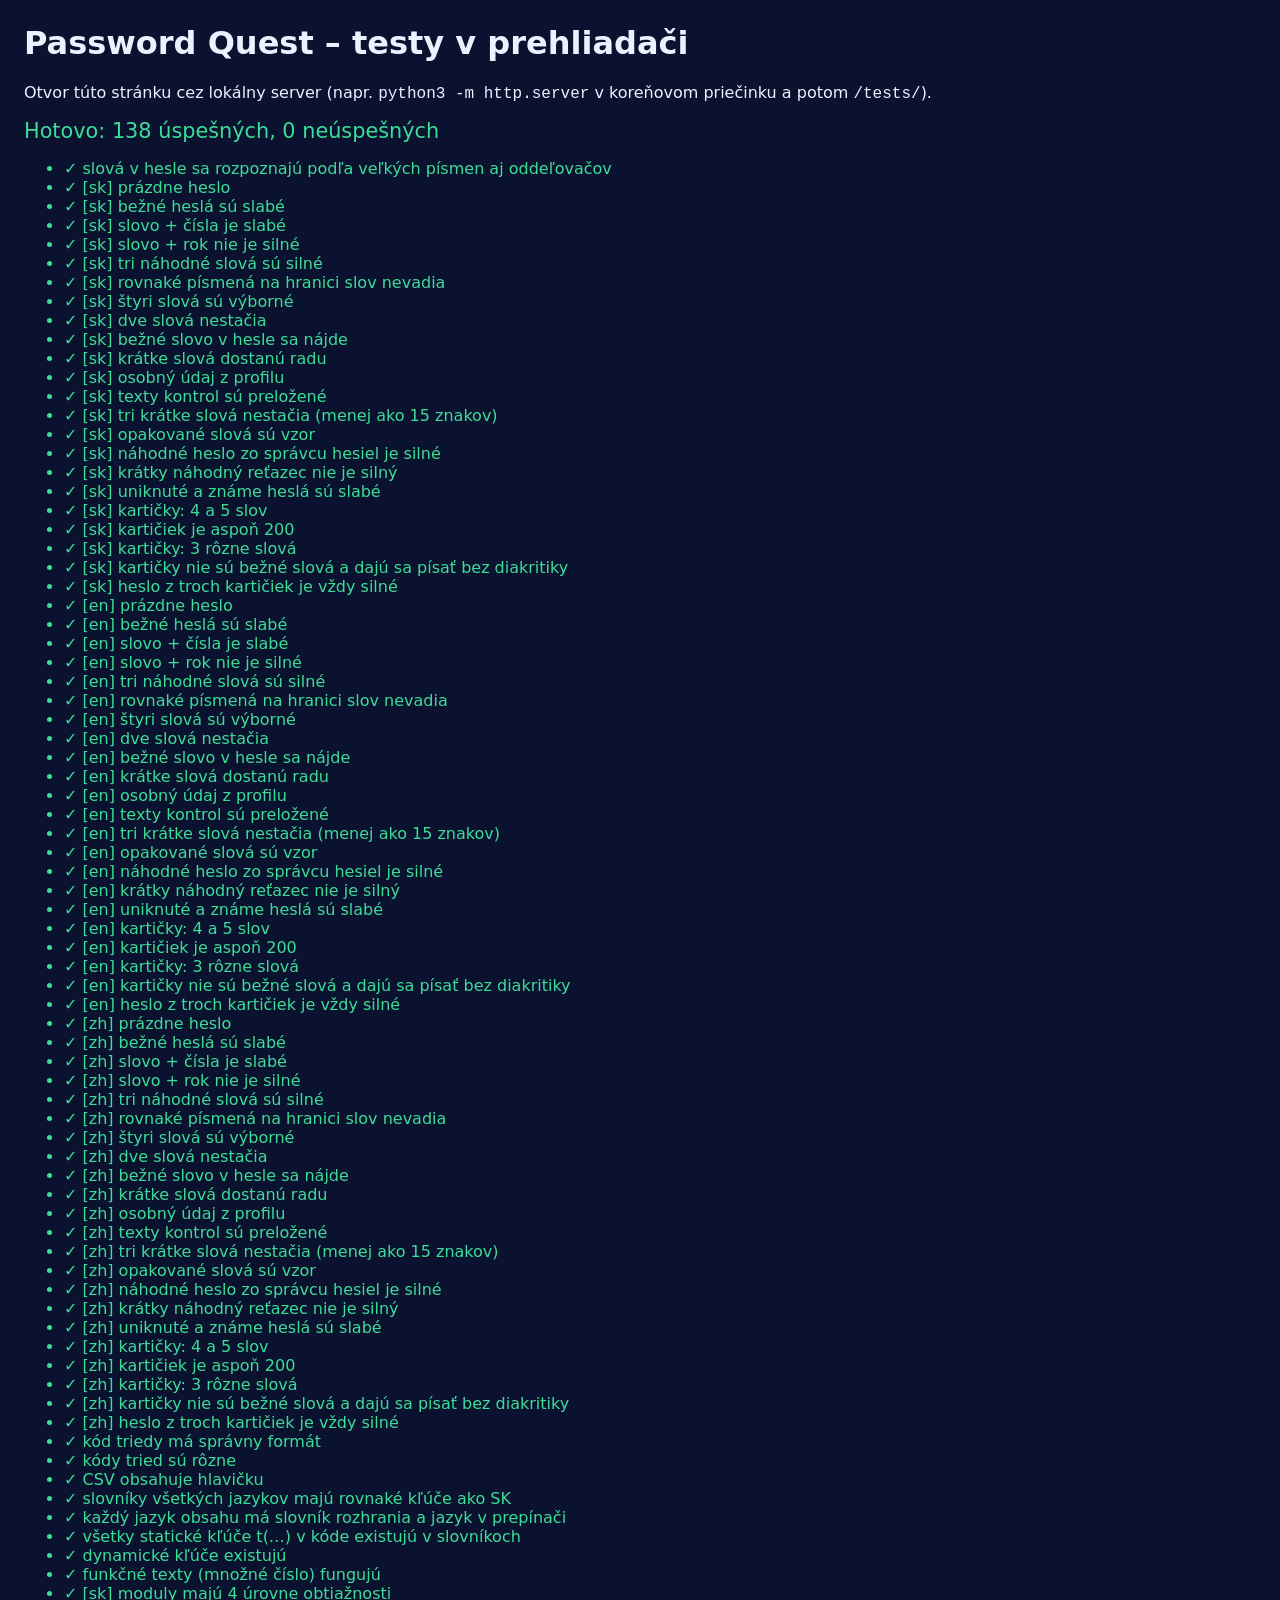
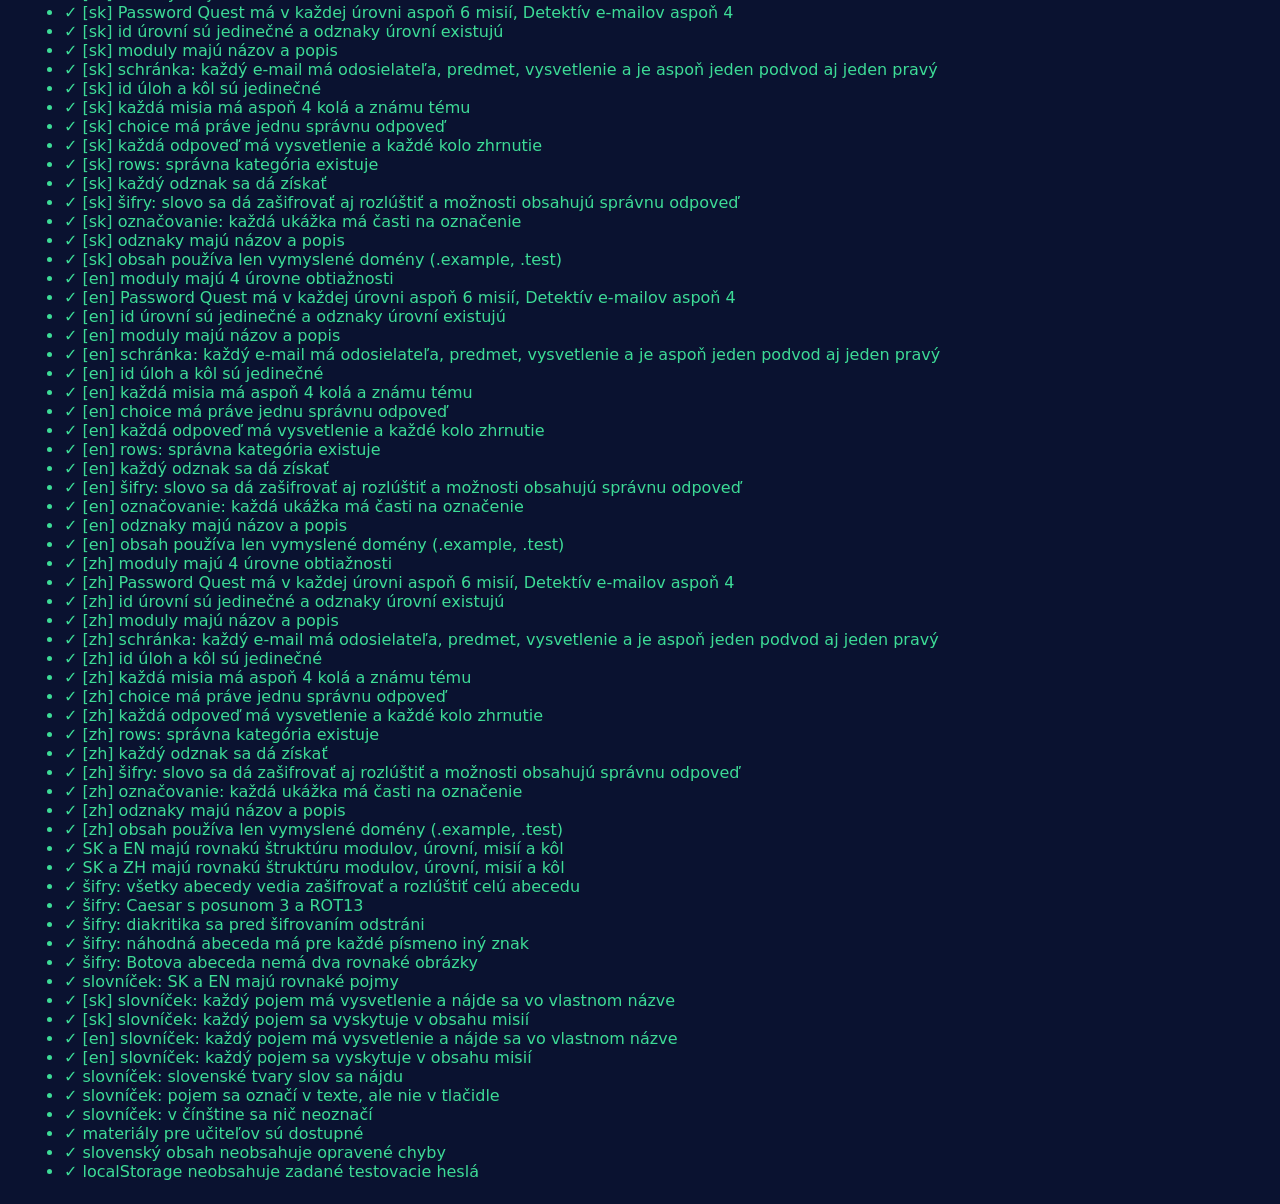
==== commit d226258b: "Slovníček pojmov: vysvetlenia ťažkých slov priamo v misiách - js/glossary.js: 31 pojmov v SK a 32 v " ====
--- a/tests/index.html
+++ b/tests/index.html
@@ -17,6 +17,7 @@
   <script type="module">
     import { CONTENT } from '../js/content/index.js';
     import { DICTS, LANGS, setLang, getLang, t } from '../js/i18n.js';
+    import { GLOSSARY, findTerms, termsIn, textsOf, annotate } from '../js/glossary.js';
     import { CARDS, COMMON } from '../js/wordlists.js';
     import { checkPassword, splitWords, drawCards, drawCardSet, cardWord, normalize } from '../js/lab.js';
     import { newClassCode, buildCsv } from '../js/teacher.js';
@@ -99,6 +100,7 @@
         ...Object.keys(CONTENT.sk.meta.TOPICS).map((id) => `learn.topic.${id}`),
         ...[0, 1, 2, 3, 4].flatMap((n) => [`ws.step.${n}`, `ws.step.${n}.d`]),
         ...[1, 2, 3, 4].flatMap((n) => [`ws.why${n}`, `ws.limit${n}`]),
+        'gl.mission', 'gl.round', 'gl.term_aria', 'gl.close', 'gl.all_link',
         ...[1, 2, 3, 4].flatMap((n) => [`basis.o${n}.t`, `basis.o${n}.d`]),
         ...[1, 2, 3, 4, 5, 6, 7, 8].flatMap((n) => ['t', 's', 'a'].map((k) => `basis.p${n}.${k}`)),
         ...[1, 2, 3].map((n) => `basis.limit${n}`),
@@ -200,6 +202,34 @@
     test('šifry: náhodná abeceda má pre každé písmeno iný znak', () => { const a = randomAlphabet(); eq(new Set(Object.values(a)).size, 26); });
     test('šifry: Botova abeceda nemá dva rovnaké obrázky', () => { const a = alphabet('bot'); eq(new Set(Object.values(a)).size, 26); });
 
+    // --- Slovníček pojmov ---
+    test('slovníček: SK a EN majú rovnaké pojmy', () => eq(GLOSSARY.sk.map((x) => x.id).filter((id) => id !== 'subdomain').join(), GLOSSARY.en.map((x) => x.id).filter((id) => id !== 'subdomain').join()));
+    for (const lang of ['sk', 'en']) {
+      test(`[${lang}] slovníček: každý pojem má vysvetlenie a nájde sa vo vlastnom názve`, () => GLOSSARY[lang].forEach((x) => { truthy(x.def && x.def.length > 30, x.id); const f = findTerms(x.name, lang); truthy(f.length && f[0].term.id === x.id, x.id); }));
+      test(`[${lang}] slovníček: každý pojem sa vyskytuje v obsahu misií`, () => {
+        const used = new Set(termsIn(textsOf(CONTENT[lang].modules), lang).map((x) => x.id));
+        GLOSSARY[lang].forEach((x) => truthy(used.has(x.id), x.id));
+      });
+    }
+    test('slovníček: slovenské tvary slov sa nájdu', () => {
+      eq(findTerms('Skutočná doména je iná.', 'sk')[0].term.id, 'domain');
+      eq(findTerms('Pozri sa na doménu.', 'sk')[0].term.id, 'domain');
+      eq(findTerms('Použi správcu hesiel.', 'sk')[0].term.id, 'manager');
+      eq(findTerms('Povedz to správcovi.', 'sk')[0].term.id, 'admin');
+      eq(findTerms('Zapni prístupový kľúč.', 'sk')[0].term.id, 'passkey');
+      eq(findTerms('portal is a subdomain', 'en')[0].term.id, 'subdomain');
+      eq(findTerms('Kodomény nie sú slovo.', 'sk').length, 0);
+    });
+    test('slovníček: pojem sa označí v texte, ale nie v tlačidle', () => {
+      const box = document.createElement('div');
+      box.innerHTML = '<p>Skutočná doména je pred lomítkom. Doména znova.</p><button>doména v tlačidle</button>';
+      annotate(box, new Set(), 'sk');
+      eq(box.querySelectorAll('p .term').length, 1);
+      eq(box.querySelectorAll('button .term').length, 0);
+      truthy(box.querySelector('p').textContent.startsWith('Skutočná doména je'));
+    });
+    test('slovníček: v čínštine sa nič neoznačí', () => eq(findTerms('domain doména', 'zh').length, 0));
+
     // --- Materiály pre učiteľov: všetky súbory na stiahnutie existujú ---
     const materialFiles = ['sk/hodina-1-bezpecne-hesla', 'sk/hodina-2-podvodne-emaily', 'en/lesson-1-safe-passwords', 'en/lesson-2-scam-emails']
       .flatMap((f) => [`../materials/${f}.pdf`, `../materials/${f}.html`]).concat('../materials/print.css');
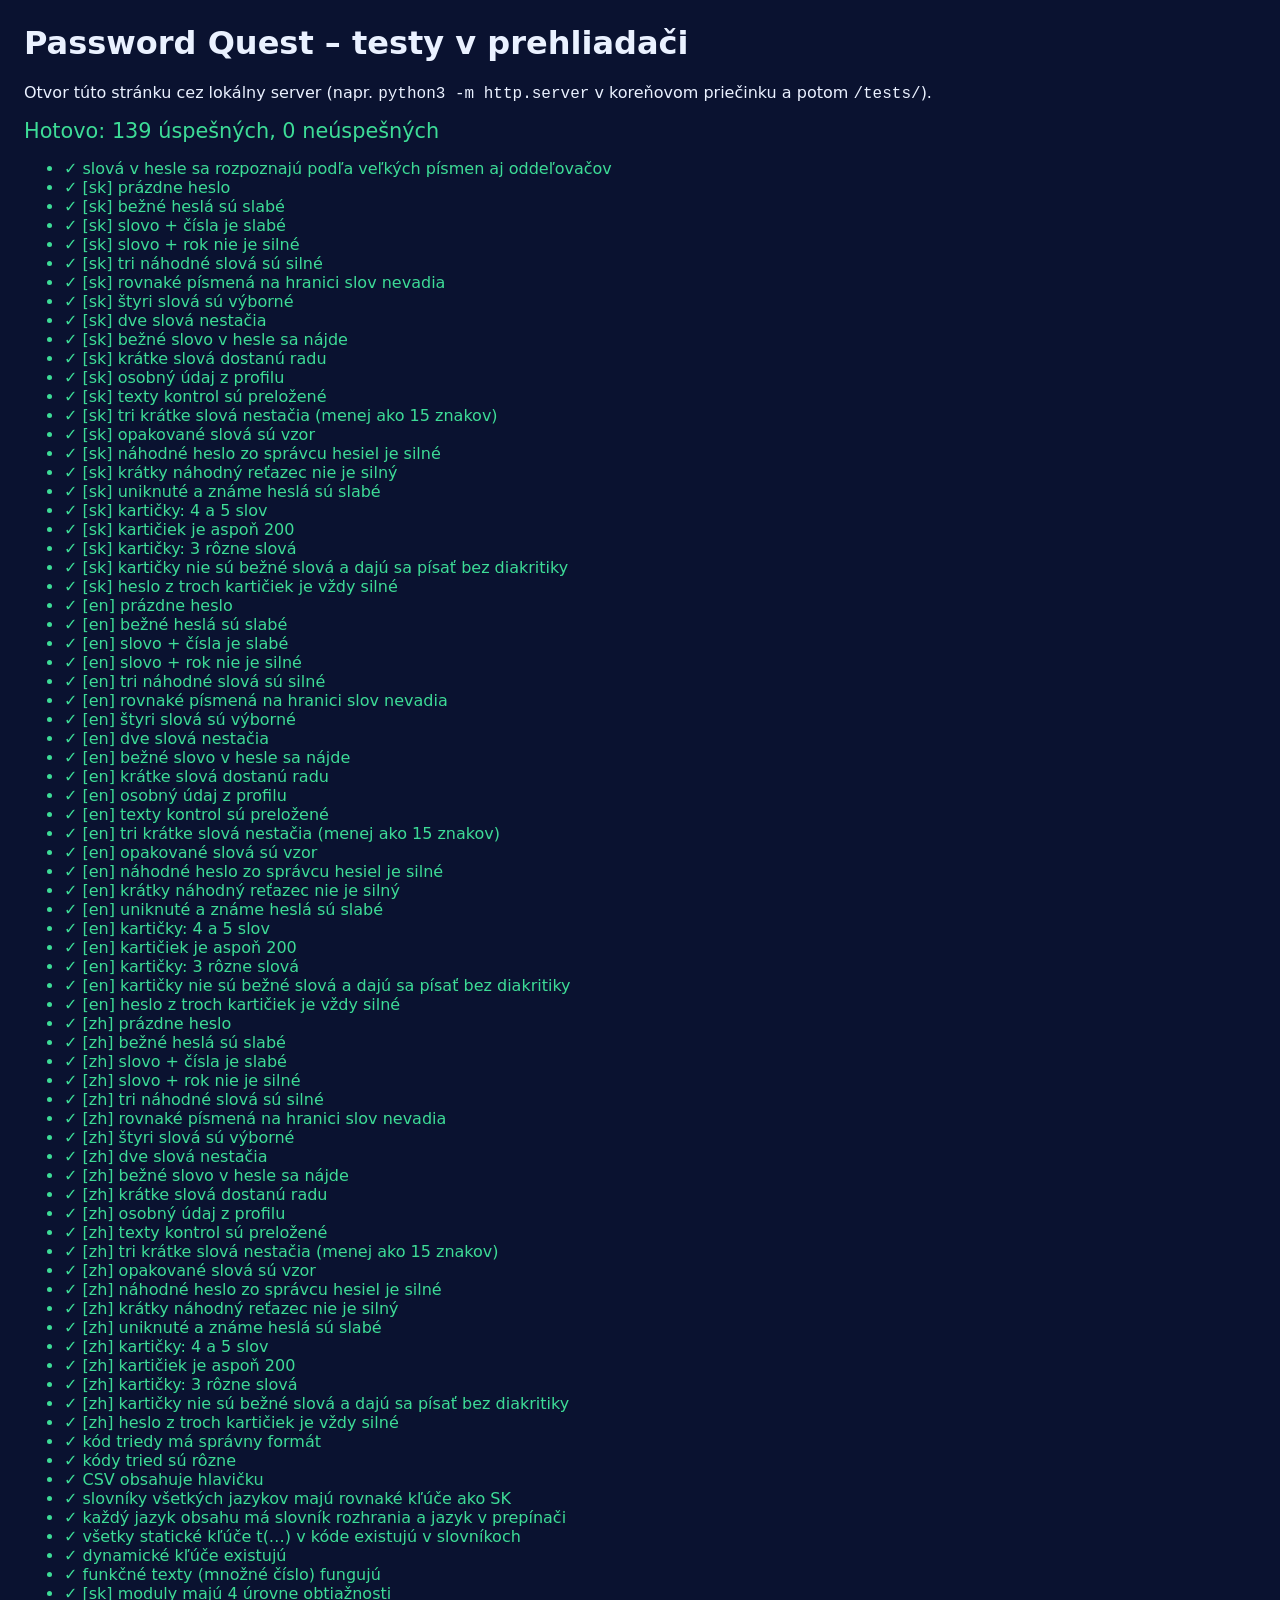
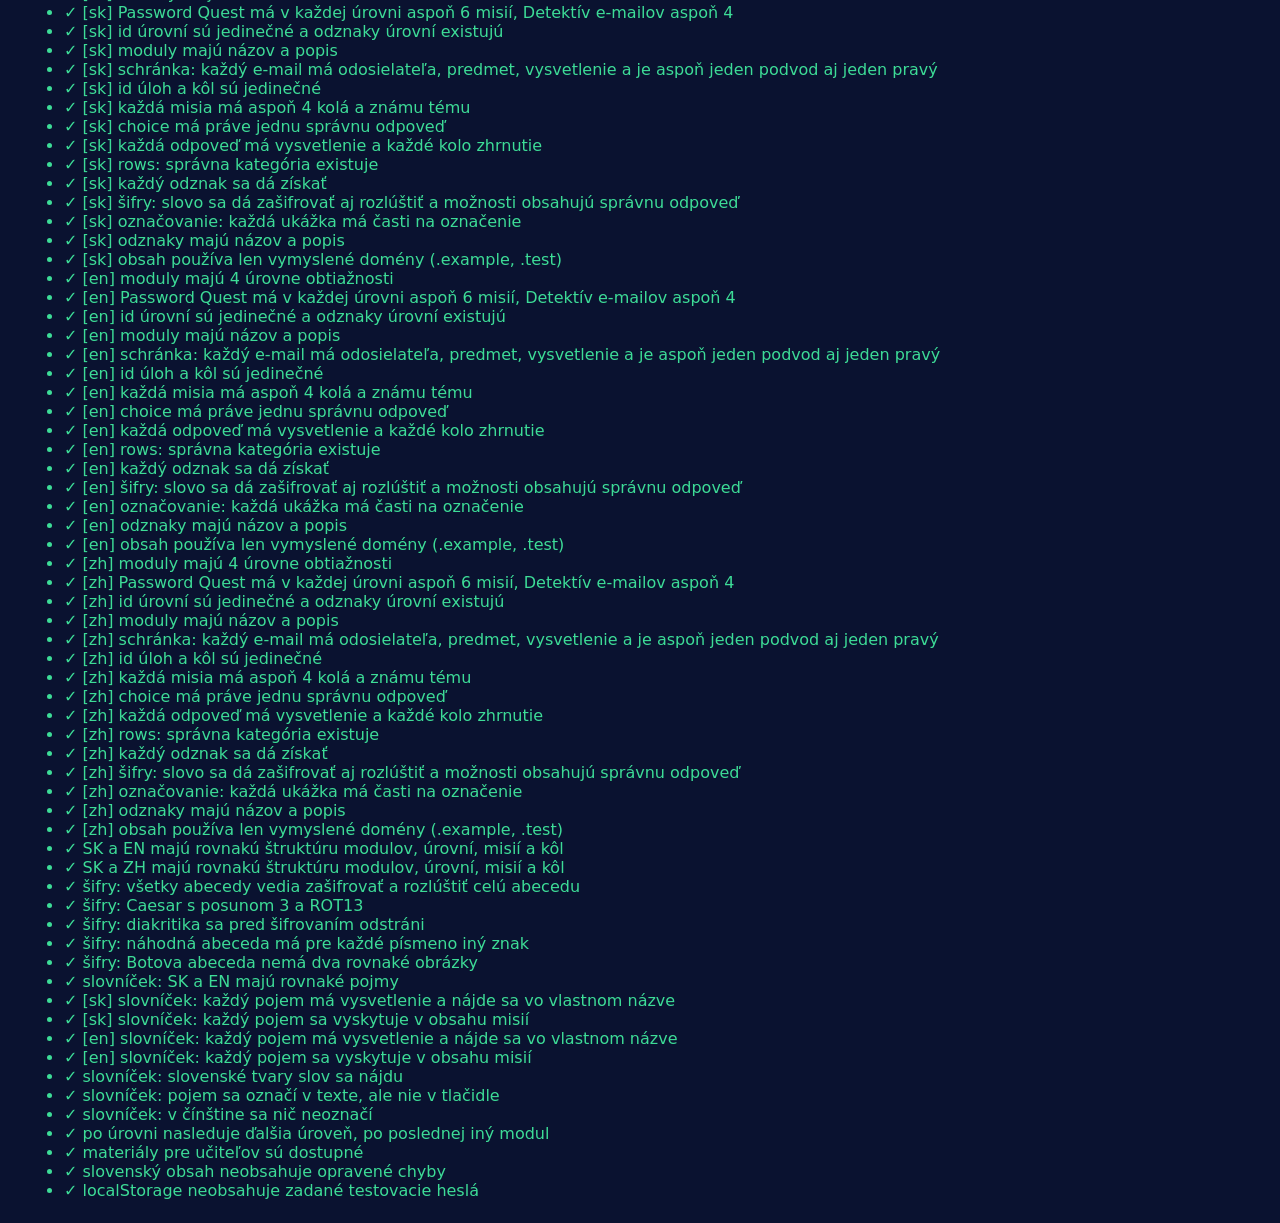
==== commit 6db2590d: "Po dokončení úrovne ponuka pokračovať na ďalšiu úroveň - Nový modul js/nextStep.js: ďalšia úroveň v " ====
--- a/tests/index.html
+++ b/tests/index.html
@@ -18,6 +18,7 @@
     import { CONTENT } from '../js/content/index.js';
     import { DICTS, LANGS, setLang, getLang, t } from '../js/i18n.js';
     import { GLOSSARY, findTerms, termsIn, textsOf, annotate } from '../js/glossary.js';
+    import { nextStep } from '../js/nextStep.js';
     import { CARDS, COMMON } from '../js/wordlists.js';
     import { checkPassword, splitWords, drawCards, drawCardSet, cardWord, normalize } from '../js/lab.js';
     import { newClassCode, buildCsv } from '../js/teacher.js';
@@ -87,7 +88,7 @@
       truthy(!missing.length && !extra.length, `${l}: chýba ${missing.join(', ')} | navyše ${extra.join(', ')}`);
     }));
     test('každý jazyk obsahu má slovník rozhrania a jazyk v prepínači', () => LANG_IDS.forEach((l) => { truthy(DICTS[l], l); truthy(LANGS.some((x) => x.id === l), l); }));
-    const files = ['main.js', 'views.js', 'engine.js', 'lab.js', 'teacher.js', 'icons.js', 'cipherPage.js'];
+    const files = ['main.js', 'views.js', 'engine.js', 'lab.js', 'teacher.js', 'icons.js', 'cipherPage.js', 'glossary.js', 'nextStep.js'];
     const sources = await Promise.all(files.map((f) => fetch('../js/' + f, { cache: 'no-store' }).then((r) => r.text())));
     test('všetky statické kľúče t(…) v kóde existujú v slovníkoch', () => {
       const keys = new Set(sources.flatMap((s) => [...s.matchAll(/\bt\('([^']+)'\s*[,)]/g)].map((m) => m[1])));
@@ -230,6 +231,17 @@
     });
     test('slovníček: v čínštine sa nič neoznačí', () => eq(findTerms('domain doména', 'zh').length, 0));
 
+    // --- Čo ďalej po dokončení úrovne ---
+    test('po úrovni nasleduje ďalšia úroveň, po poslednej iný modul', () => {
+      setLang('sk');
+      const pq = CONTENT.sk.modules['password-quest'], em = CONTENT.sk.modules['email-detective'];
+      const a = nextStep(pq[0]); eq(a.kind, 'level'); eq(String(a.level.id), String(pq[1].id));
+      const b = nextStep(pq[3]); truthy(b.kind === 'module' || b.kind === 'done', b.kind);
+      if (b.kind === 'module') eq(b.module.id, 'email-detective');
+      const c = nextStep(em[3]); truthy(c.kind === 'module' || c.kind === 'done', c.kind);
+      if (c.kind === 'module') eq(c.module.id, 'password-quest');
+    });
+
     // --- Materiály pre učiteľov: všetky súbory na stiahnutie existujú ---
     const materialFiles = ['sk/hodina-1-bezpecne-hesla', 'sk/hodina-2-podvodne-emaily', 'en/lesson-1-safe-passwords', 'en/lesson-2-scam-emails']
       .flatMap((f) => [`../materials/${f}.pdf`, `../materials/${f}.html`]).concat('../materials/print.css');
